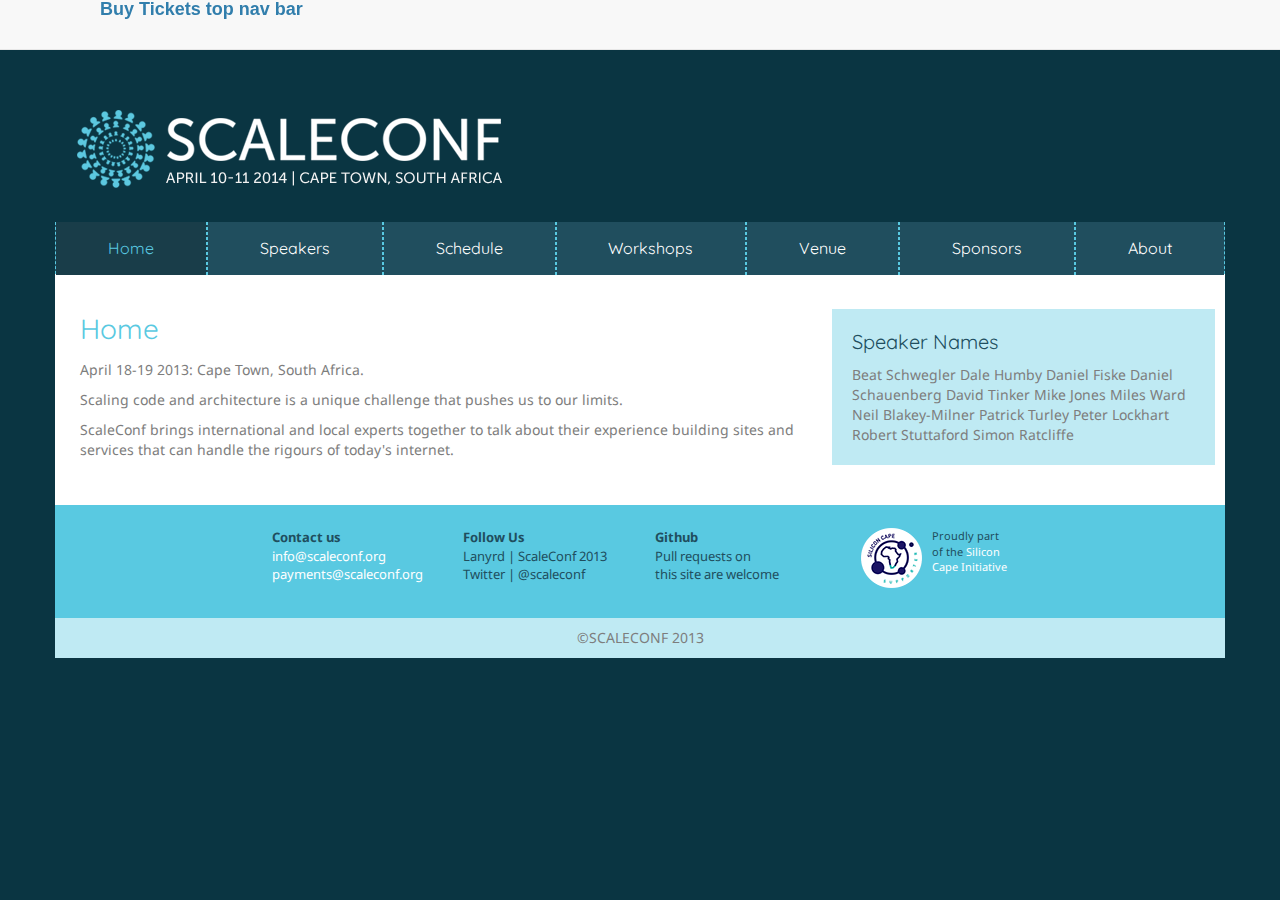
==== source/html/static/index.html @ 336aaa87 "template design and layouts" ====
<!DOCTYPE html PUBLIC "-//W3C//DTD XHTML 1.0 Transitional//EN" "http://www.w3.org/TR/xhtml1/DTD/xhtml1-transitional.dtd">
<html xmlns="http://www.w3.org/1999/xhtml">
<head>
<meta name="viewport" content="width=device-width, initial-scale=1.0">
<meta http-equiv="Content-Type" content="text/html; charset=utf-8" />
<title>ScaleConf</title>
<link href="css/bootstrap.css" rel="stylesheet" type="text/css" />
<link href='http://fonts.googleapis.com/css?family=Droid+Sans:400,700|Quicksand:300,400,700' rel='stylesheet' type='text/css'>
</head>

<body>
    <div class="navbar navbar-default navbar-fixed-top">
        <div class="container">
            <p class="navbar-text"><h4>Buy Tickets top nav bar</h4></p>
        </div>
    </div>
    
	<div class="container padded">
    	<!-- logo -->
    	<a href="index.html"><img src="img/branding/logo.png" class="img-responsive" /></a>
    	<!-- logo end -->
        <div class="row">
        <div class="masthead">
            <ul class="nav nav-justified">
              <li class="active"><a href="index.html">Home</a></li>
              <li><a href="speaker.html">Speakers</a></li>
              <li><a href="schedule.html">Schedule</a></li>
              <li><a href="#">Workshops</a></li>
              <li><a href="venue.html">Venue</a></li>
              <li><a href="#">Sponsors</a></li>
              <li><a href="about.html">About</a></li>
            </ul>
      	</div>
        </div>
        
    	<div class="row white-background">
			<div class="col-xs-12 col-md-8">
            <h1>Home</h1>
            <p>
            April 18-19 2013: Cape Town, South Africa.
            </p>
			<p>
			Scaling code and architecture is a unique challenge that pushes us to our limits.
			</p>
            <p>
ScaleConf brings international and local experts together to talk about their experience building sites and services that can handle the rigours of today's internet.
            </p>
            </div>
            <div class="col-xs-12 col-md-4 right-column">
            <h2>Speaker Names</h2>
                Beat Schwegler
                Dale Humby
                Daniel Fiske
                Daniel Schauenberg
                David Tinker
                Mike Jones
                Miles Ward
                Neil Blakey-Milner
                Patrick Turley
                Peter Lockhart
                Robert Stuttaford
                Simon Ratcliffe
            </div>
        </div>
		<div class="row footer">
        <div class="col-lg-2">
            </div>
			<div class="col-lg-2">
			
            <dl>
            <dt>Contact us</dt>
			<dd><a href="mailto:info@scaleconf.org">info@scaleconf.org</a></dd>
			<dd><a href="mailto:payments@scaleconf.org">payments@scaleconf.org</a></dd>
            </dl>
            
            </div>
            <div class="col-lg-2">
            
            <dl>
            <dt>Follow Us</dt>
			<dd>Lanyrd | ScaleConf 2013</dd>
			<dd>Twitter | @scaleconf</dd>
            </dl>
            
            </div>
            <div class="col-lg-2">
            
            <dl>
            <dt>Github</dt>
            <dd>Pull requests on <br />
this site are welcome</dd>
			</dl>
            
            </div>
            <div class="col-lg-2">
			
                <dl class="dl-horizontal">
  <dt><a href="http://www.siliconcape.com/" target="_blank"><img src="img/partners/siliconcape-partner.png" /></a></dt>
  <dd>Proudly part of the <a href="http://www.siliconcape.com/" target="_blank">
           	Silicon Cape Initiative</a></dd>
</dl>
     </li>       
 </ul>            
           
			</div>


            

            <div class="col-lg-2">
            </div>
            
        </div>
        <div class="row copyright">
            <div class="col-lg-12">©SCALECONF 2013</div>
        </div>
	</div>

</body>
</html>
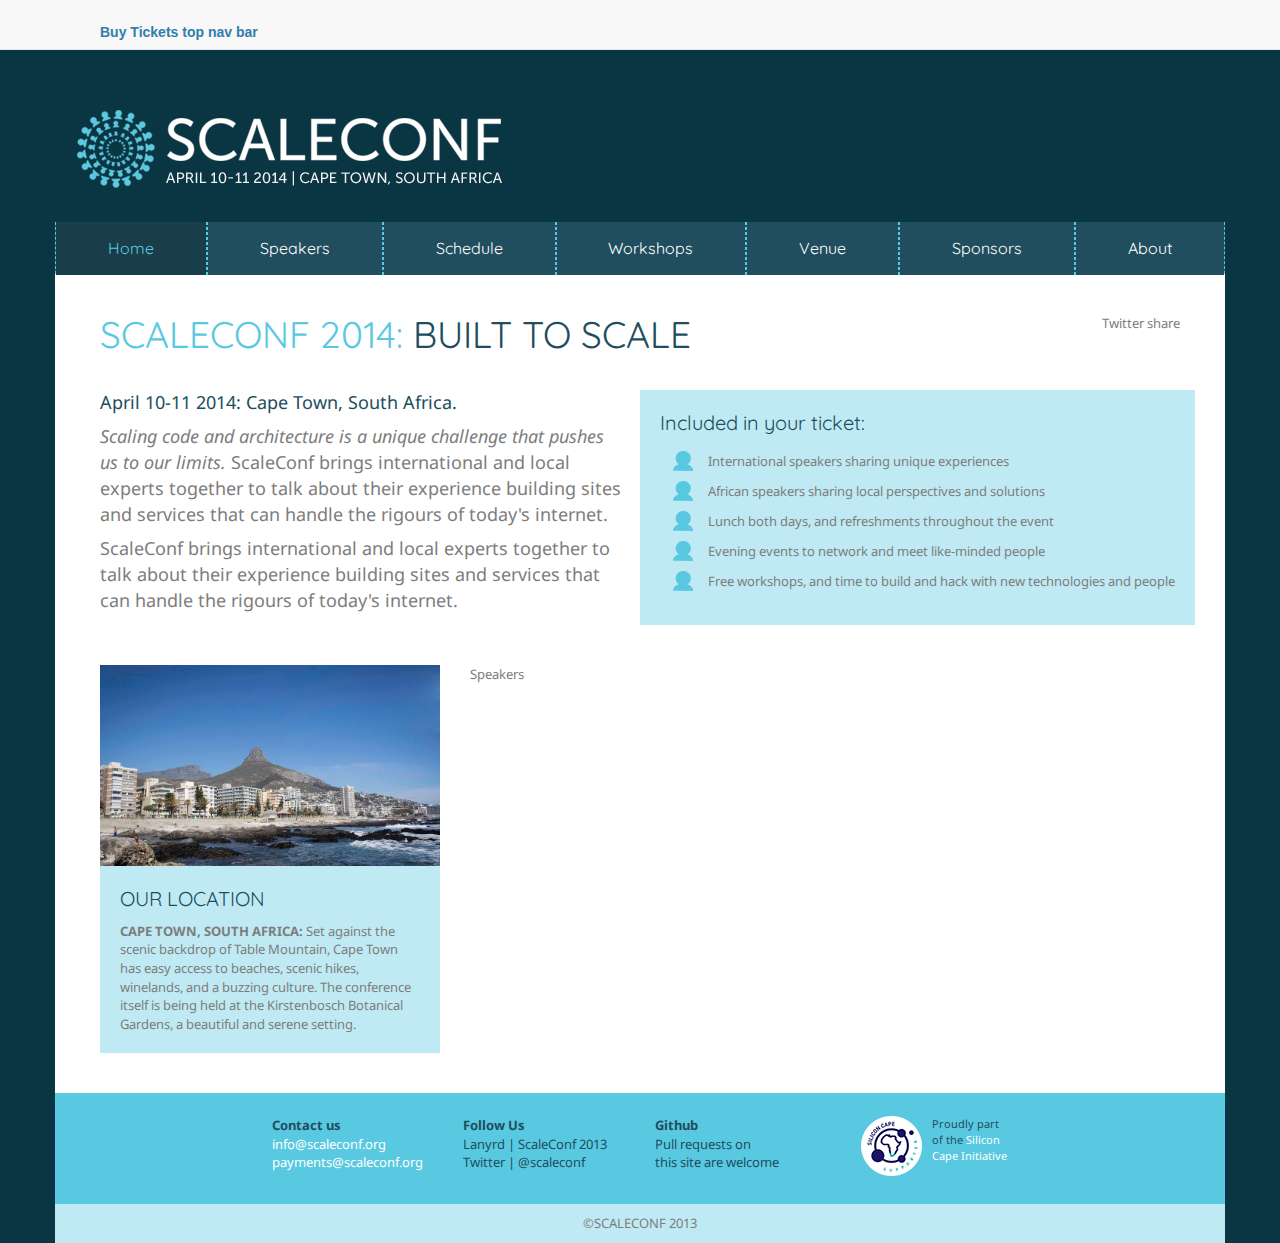
==== commit e73158ca: "content and styles, home, about, venue" ====
--- a/source/html/static/index.html
+++ b/source/html/static/index.html
@@ -33,35 +33,68 @@
       	</div>
         </div>
         
-    	<div class="row white-background">
-			<div class="col-xs-12 col-md-8">
-            <h1>Home</h1>
+
+    	<div class="row white-background"> 
+                <div class="col-md-12">
+                <div class="pull-right">
+<div id='twitter-share-button'>
+       Twitter share
+    </div>
+                </div>
+                    <h1 class="caps-home">SCALECONF 2014: <span class="text-color-greenblue">BUILT TO SCALE</span></h1>
+                </div>
+		</div>
+        
+    	<div class="row white-background"> 
+            
+            <div class="col-xs-12 col-md-6">
+           
+            <div class="paragraph-home">
             <p>
-            April 18-19 2013: Cape Town, South Africa.
+            <span class="text-color-greenblue">April 10-11 2014: Cape Town, South Africa.</span>
             </p>
 			<p>
-			Scaling code and architecture is a unique challenge that pushes us to our limits.
+			<em>Scaling code and architecture is a unique challenge that pushes us to our limits.</em> ScaleConf brings international and local experts together to talk about their experience building sites and services that can handle the rigours of today's internet.
 			</p>
             <p>
 ScaleConf brings international and local experts together to talk about their experience building sites and services that can handle the rigours of today's internet.
             </p>
             </div>
-            <div class="col-xs-12 col-md-4 right-column">
-            <h2>Speaker Names</h2>
-                Beat Schwegler
-                Dale Humby
-                Daniel Fiske
-                Daniel Schauenberg
-                David Tinker
-                Mike Jones
-                Miles Ward
-                Neil Blakey-Milner
-                Patrick Turley
-                Peter Lockhart
-                Robert Stuttaford
-                Simon Ratcliffe
+            </div>
+            <div class="col-xs-12 col-md-6 right-column-nomargin">
+            <h2>Included in your ticket:</h2>
+            <ul class="list-unstyled scaleconf-heads">
+               <li>International speakers sharing unique experiences</li>
+               <li>African speakers sharing local perspectives and solutions</li>
+               <li>Lunch both days, and refreshments throughout the event</li>
+               <li>Evening events to network and meet like-minded people</li>
+               <li>Free workshops, and time to build and hack with new technologies and people</li>
+            </ul>
+
+
+
+
+
+
             </div>
         </div>
+        
+            	<div class="row white-background"> 
+            
+            <div class="col-xs-12 col-md-4">
+            <img src="img/layout/cape-town.jpg" class="img-responsive" />
+            <div class="right-column-nomargin">
+            <h2 class="caps">Our location</h2>
+            <strong class="caps">CAPE TOWN, SOUTH AFRICA:</strong> Set against the scenic backdrop of Table Mountain, Cape Town has easy access to beaches, scenic hikes, winelands, and a buzzing culture. The conference itself is being held at the Kirstenbosch Botanical Gardens, a beautiful and serene setting.
+            </div>
+            </div>
+            <div class="col-xs-12 col-md-8">
+            Speakers
+            </div>
+        
+        </div>
+        
+        
 		<div class="row footer">
         <div class="col-lg-2">
             </div>
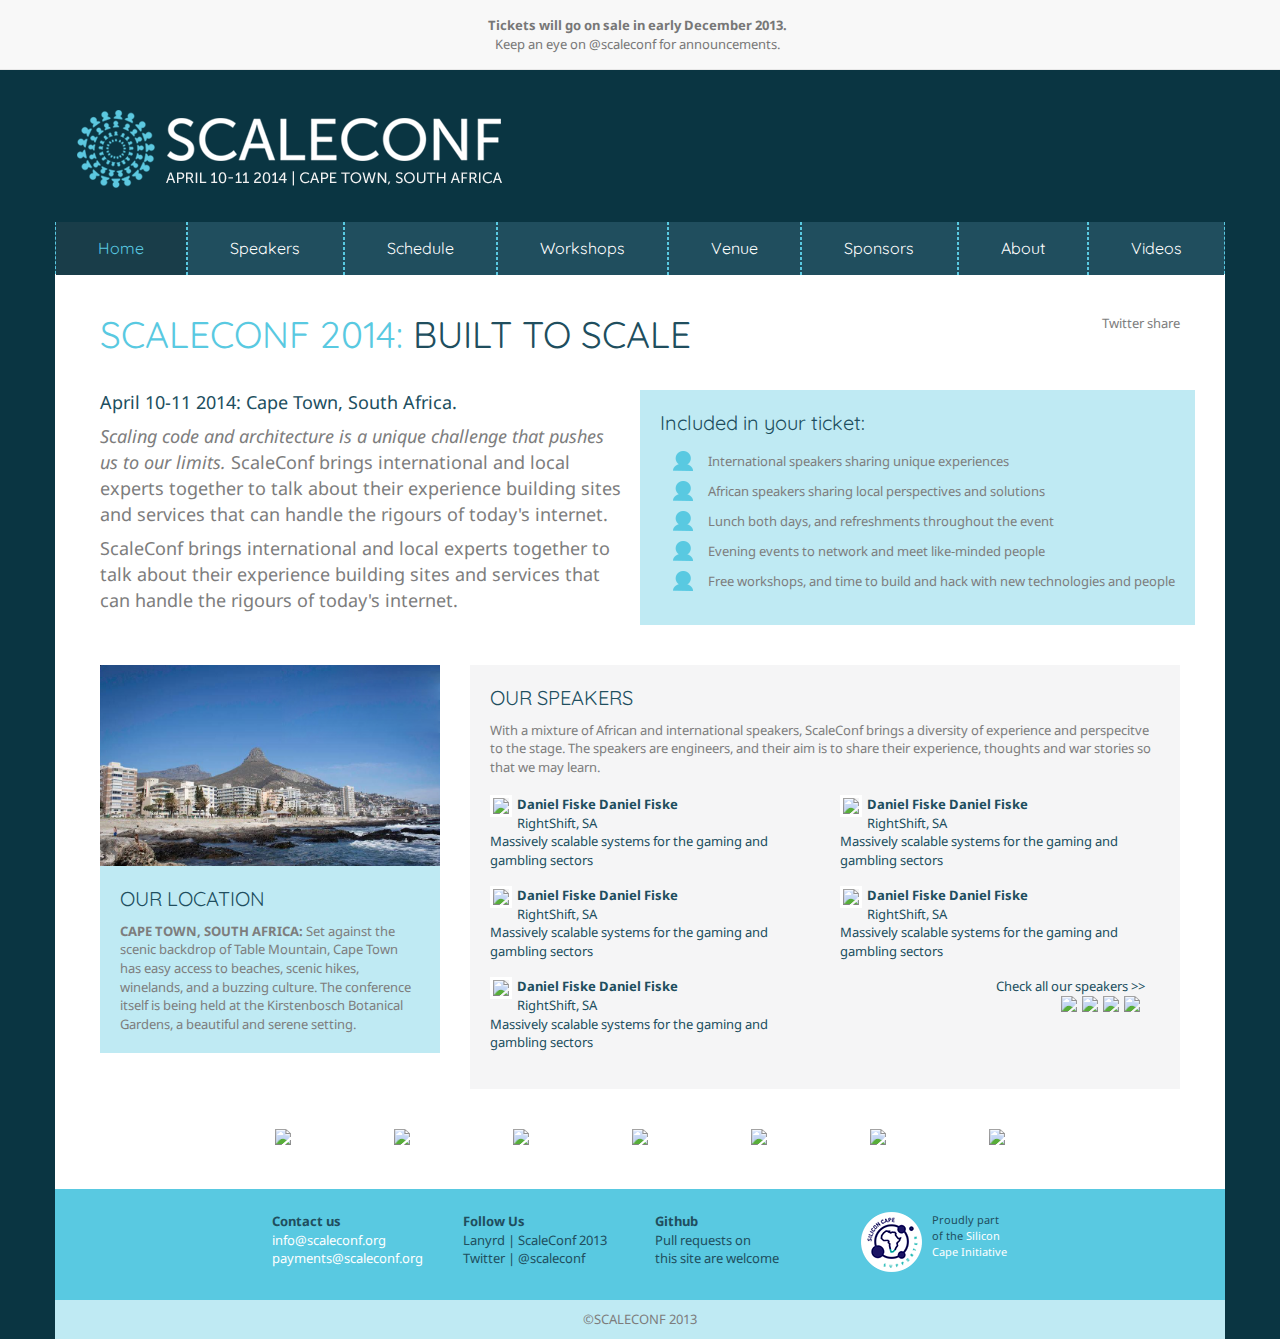
==== commit fa19b6e5: "adding content and html style structure" ====
--- a/source/html/static/index.html
+++ b/source/html/static/index.html
@@ -10,9 +10,8 @@
 
 <body>
     <div class="navbar navbar-default navbar-fixed-top">
-        <div class="container">
-            <p class="navbar-text"><h4>Buy Tickets top nav bar</h4></p>
-        </div>
+        <div class="container center-text">
+                        <p class="navbar-text"><strong>Tickets will go on sale in early December 2013.</strong> <br />Keep an eye on @scaleconf for announcements.</p></div>
     </div>
     
 	<div class="container padded">
@@ -25,10 +24,11 @@
               <li class="active"><a href="index.html">Home</a></li>
               <li><a href="speaker.html">Speakers</a></li>
               <li><a href="schedule.html">Schedule</a></li>
-              <li><a href="#">Workshops</a></li>
+              <li><a href="workshops.html">Workshops</a></li>
               <li><a href="venue.html">Venue</a></li>
-              <li><a href="#">Sponsors</a></li>
+              <li><a href="sponsors.html">Sponsors</a></li>
               <li><a href="about.html">About</a></li>
+              <li><a href="videos.html">Videos</a></li>
             </ul>
       	</div>
         </div>
@@ -89,9 +89,107 @@
             </div>
             </div>
             <div class="col-xs-12 col-md-8">
-            Speakers
-            </div>
-        
+			<div class="gray-background">
+             <h2>OUR SPEAKERS</h2>
+             
+             With a mixture of African and international speakers, ScaleConf brings a diversity of experience and perspecitve to the stage. The speakers are engineers, and their aim is to share their experience, thoughts and war stories so that we may learn.
+             <br /><br />
+             
+             <div class="row padding-extra">
+             <a href="speaker-detail.html">
+              <div class="col-xs-6 col-md-6">
+            <img src="http://placehold.it/50x50" class="img-responsive profile pull-left-margin"><strong>Daniel Fiske Daniel Fiske</strong><br />
+RightShift, SA<br />
+Massively scalable systems for the gaming and gambling sectors
+             </div>
+             </a>
+             
+                        <a href="speaker-detail.html">
+              <div class="col-xs-6 col-md-6">
+           <img src="http://placehold.it/50x50" class="img-responsive profile pull-left-margin"> <strong>Daniel Fiske Daniel Fiske</strong><br />
+RightShift, SA<br />
+Massively scalable systems for the gaming and gambling sectors
+             </div>
+             </a>
+             </div>
+             
+              <div class="row padding-extra">
+             <a href="speaker-detail.html">
+              <div class="col-xs-6 col-md-6">
+            <img src="http://placehold.it/50x50" class="img-responsive profile pull-left-margin"><strong>Daniel Fiske Daniel Fiske</strong><br />
+RightShift, SA<br />
+Massively scalable systems for the gaming and gambling sectors
+             </div>
+             </a>
+             
+                        <a href="speaker-detail.html">
+              <div class="col-xs-6 col-md-6">
+           <img src="http://placehold.it/50x50" class="img-responsive profile pull-left-margin"> <strong>Daniel Fiske Daniel Fiske</strong><br />
+RightShift, SA<br />
+Massively scalable systems for the gaming and gambling sectors
+             </div>
+             </a>
+             </div>
+             
+              <div class="row padding-extra">
+             <a href="speaker-detail.html">
+              <div class="col-xs-6 col-md-6">
+            <img src="http://placehold.it/50x50" class="img-responsive profile pull-left-margin"><strong>Daniel Fiske Daniel Fiske</strong><br />
+RightShift, SA<br />
+Massively scalable systems for the gaming and gambling sectors
+             </div>
+             </a>
+             
+                        <a href="speaker-detail.html">
+              <div class="col-xs-6 col-md-6">
+              <div class="row">
+              	<div class="pull-right-margin">Check all our speakers >></div>
+              </div>
+              <div class="row">
+              <div class="pull-right-margin">
+           <img src="http://placehold.it/50x50" class="img-responsive pull-left-margin">   <img src="http://placehold.it/50x50" class="img-responsive pull-left-margin">    <img src="http://placehold.it/50x50" class="img-responsive pull-left-margin">    <img src="http://placehold.it/50x50" class="img-responsive pull-left-margin"> 
+             </div>
+             </div>
+             </div>
+             </a>
+             </div>
+             
+             </div>
+            </div>
+        
+        </div>
+        
+        <div class="row white-background">
+                 <div class="col-lg-1 col-md-1">
+         
+            </div>
+         <div class="col-lg-10 col-md-10 text-center">
+         <ul class="list-inline padding-area">
+         <li>
+         <img src="http://placehold.it/50x50" class="img-responsive"> 
+         </li>
+         <li>
+         <img src="http://placehold.it/50x50" class="img-responsive"> 
+         </li>
+         <li>
+         <img src="http://placehold.it/50x50" class="img-responsive"> 
+         </li>
+         <li>
+         <img src="http://placehold.it/50x50" class="img-responsive"> 
+         </li>
+         <li>
+         <img src="http://placehold.it/50x50" class="img-responsive"> 
+         </li>
+         <li>
+         <img src="http://placehold.it/50x50" class="img-responsive"> 
+         </li>
+         <li>
+         <img src="http://placehold.it/50x50" class="img-responsive"> 
+         </li>
+           </ul> </div>
+         <div class="col-lg-1 col-md-1">
+         
+            </div>
         </div>
         
         
